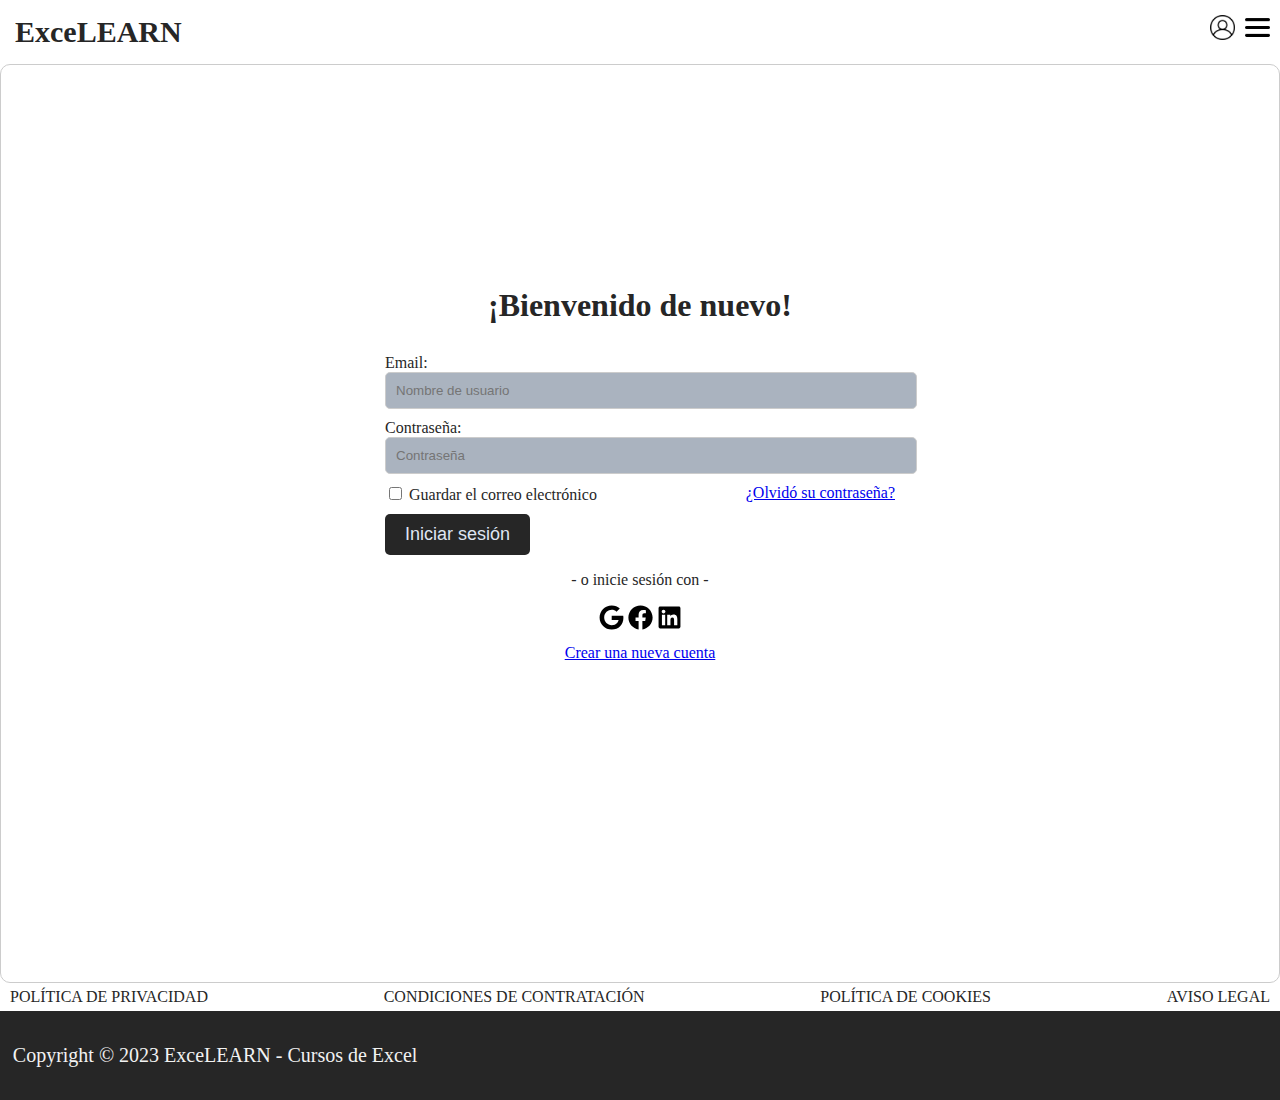
==== login.html @ 46f65f89 "Trabajo parcial" ====
<!DOCTYPE html>
<html lang="es">
    <head>
        <meta charset="utf-8">
        <meta http-equiv="X-UA-Compatible" content="IE=edge">
        <meta name="viewport" content="width=device-width, initial-scale-1.0">
        <title>ExceLEARN-Iniciar sesión</title>
        <link rel="stylesheet" href="css/stylelogin.css">
        <link rel="icon" type="image/x-icon" href="img/excelearn.ico">
    </head>

    <body>
        <header>
            <nav class="navbar">
                <div class="logo">
                    <a href="index.html">ExceLEARN</a>
                </div>
                <ul>
                    <li class="login">
                        <a href="login.html">
                            <img src="img/user.png" alt="user" class="user">
                        </a>
                    </li>
                    <li class="menu">
                        <a href="#">
                            <img src="img/menu.png" alt="menu" class="menu-icon">
                        </a>
                    </li>
                </ul>
                
            </nav>
        </header>
        
        <div class="login-form">
            <h1>¡Bienvenido de nuevo!</h1>
            <form action="procesar_formulario.php" method="post">
                <div class="form-mail">
                    <label for="mail">Email:</label>
                    <input type="email" id="mail" placeholder="Nombre de usuario" required>
                </div>

                <div class="form-password">
                    <label for="contraseña">Contraseña:</label>
                    <input type="password" id="contraseña" placeholder="Contraseña" required>
                </div>

                <div class="form-g">
                    <div class="guardar">    
                        <input type="checkbox" id="Guardar" name="Guardar">
                        <label for="Guardar">Guardar el correo electrónico</label>
                    </div>
                    <a href="#">¿Olvidó su contraseña?</a>
                </div>
            
                <div class="button-login">
                    <button type="submit">Iniciar sesión</button>
                </div>
            </form>
            <div>
                <p class="o">- o inicie sesión con -</p>
                <div class="icons">
                    <div>
                        <a href="#"><img src="img/google.svg" alt="google_icon" class="icon1"></a>
                        <a href="#"><img src="img/facebook.svg" alt="google_icon" class="icon2"></a>
                        <a href="#"><img src="img/linkedin.svg" alt="google_icon" class="icon3"></a>
                    </div>
                </div>
                
            </div>
            
            <div class="nueva-cuenta">
                <a href="nuevo.html">Crear una nueva cuenta</a>
            </div>
            
        </div>

        <div class="politica">
            <a href="#" class="p1">POLÍTICA DE PRIVACIDAD</a>
            <a href="#" class="p2">CONDICIONES DE CONTRATACIÓN</a>
            <a href="#" class="p3">POLÍTICA DE COOKIES</a>
            <a href="#" class="p3">AVISO LEGAL</a>
        </div>
        
        <footer>
            <p>Copyright &copy; 2023 ExceLEARN - Cursos de Excel</p>
        </footer>
    </body>



</html>
---- css/stylelogin.css ----
body {
    margin: 0px;
    color: #262626;
    
}
/*Inicio de la barra de navegación ---------------------------------------- */
header {
    background-color:white;
    margin: 0px;
    padding: 0px;
    color: #262626;
    
}

.navbar {
    display: flex;
    justify-content: space-between 
    
}

.logo {
    font-family: serif;
    font-size: 30px;
    font-weight: bold;
    padding: 15px;
    

}
.logo a {
    text-decoration: none;
    color: inherit;
}

ul {
    display: flex;
    list-style: none;
    margin: 0px;
}

li {
    padding-block: 15px;
}

.user,
.menu-icon {
    width: 25px;
    height: 25px;  
    margin-right: 10px;  
}
/*Fin de la barra de navegación ---------------------------------------- */

/*Inicio del formulario         ---------------------------------------- */

.login-form {
    padding-top: 15%;
    padding-bottom: 25%;
    padding-inline: 30%;
    border: 1px solid #ccc; /* Añadido para el borde */
    border-radius: 10px; /* Bordes redondeados */
    
    
    
}

h1{
    text-align: center;
    margin-block: 30px;
    
}

#mail,
#contraseña {
    width: 100%;
    background-color: #AAB3BF;
    padding: 10px; /* Añadido para mejorar el aspecto del input */
    margin-bottom: 10px; /* Espaciado entre inputs */
    border: 1px solid #ccc; /* Añadido para el borde */
    border-radius: 5px;
}
.form-g {
    display: flex;
    justify-content: space-between;
    margin-bottom: 10px;
}

.o {
    text-align: center;
}
.icons {
    display: flex;
    justify-content: center;
}
.nueva-cuenta {
    display: flex;
    justify-content: center;
    margin-top: 10px; /* Espaciado superior para el enlace de nueva cuenta */
}
.icon1,
.icon2,
.icon3 {
    width: 25px;
    height: 25px;
}
.button-login button {
    background-color: #262626;
    color: #DFE5F2;
    padding: 10px 20px;
    font-size: 18px;
    border: none;
    border-radius: 5px; /* Bordes redondeados */
    cursor: pointer;
}
/*Fin    del formulario         ---------------------------------------- */

.politica {
    padding-inline: 10px;
    padding-block: 5px;
    display: flex;
    justify-content: space-between;

}
.politica a {
    text-decoration: none;
    color: inherit;
}


footer {
    font-size: 20px;
    background-color: #262626;
    color: #F2F2F2;
    padding: 1%;
}
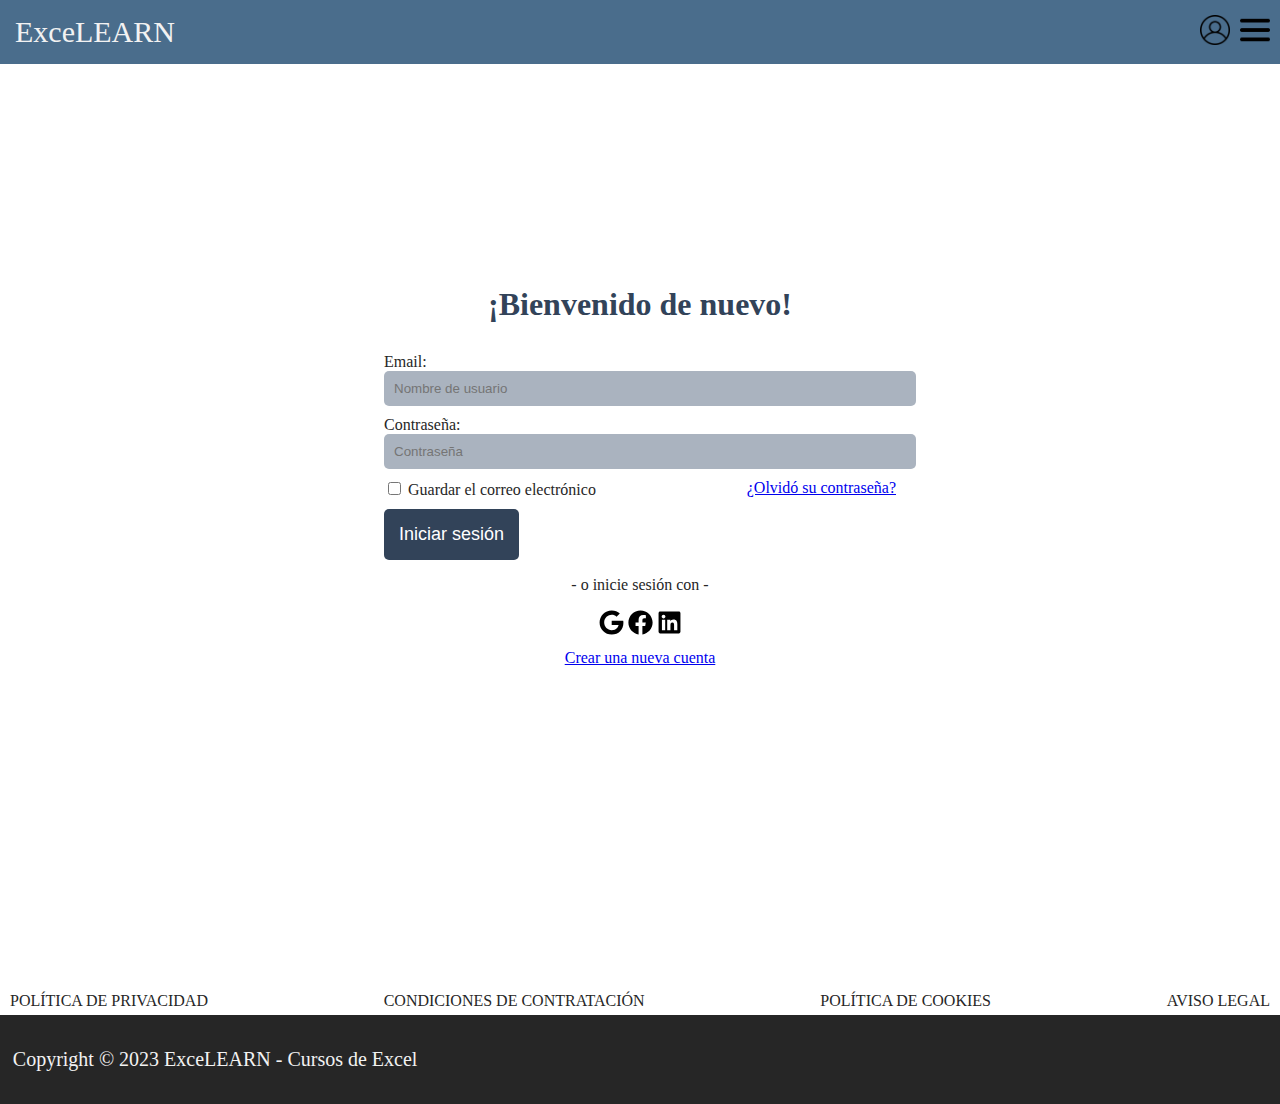
==== commit 50ad307b: "TRABAJO_PARCIAL" ====
--- a/login.html
+++ b/login.html
@@ -33,7 +33,7 @@
         
         <div class="login-form">
             <h1>¡Bienvenido de nuevo!</h1>
-            <form action="procesar_formulario.php" method="post">
+            <form action="#" method="post">
                 <div class="form-mail">
                     <label for="mail">Email:</label>
                     <input type="email" id="mail" placeholder="Nombre de usuario" required>
@@ -86,6 +86,4 @@
         </footer>
     </body>
 
-
-
 </html>--- a/css/stylelogin.css
+++ b/css/stylelogin.css
@@ -1,31 +1,27 @@
 body {
     margin: 0px;
     color: #262626;
+    font-family: serif;
     
 }
 /*Inicio de la barra de navegación ---------------------------------------- */
-header {
-    background-color:white;
-    margin: 0px;
-    padding: 0px;
-    color: #262626;
-    
+
+header{
+    background-color: #4A6D8C;
+    color: #F2F2F2;
 }
 
 .navbar {
     display: flex;
-    justify-content: space-between 
+    justify-content: space-between ;
     
 }
 
 .logo {
-    font-family: serif;
     font-size: 30px;
-    font-weight: bold;
     padding: 15px;
-    
+}
 
-}
 .logo a {
     text-decoration: none;
     color: inherit;
@@ -43,74 +39,79 @@
 
 .user,
 .menu-icon {
-    width: 25px;
-    height: 25px;  
-    margin-right: 10px;  
+    width: 30px;
+    height: 30px;  
+    margin-right: 10px;
 }
+
 /*Fin de la barra de navegación ---------------------------------------- */
-
 /*Inicio del formulario         ---------------------------------------- */
 
 .login-form {
     padding-top: 15%;
     padding-bottom: 25%;
     padding-inline: 30%;
-    border: 1px solid #ccc; /* Añadido para el borde */
-    border-radius: 10px; /* Bordes redondeados */
-    
-    
-    
 }
 
 h1{
     text-align: center;
     margin-block: 30px;
-    
+    color: #324359;
 }
 
 #mail,
 #contraseña {
     width: 100%;
     background-color: #AAB3BF;
-    padding: 10px; /* Añadido para mejorar el aspecto del input */
-    margin-bottom: 10px; /* Espaciado entre inputs */
-    border: 1px solid #ccc; /* Añadido para el borde */
+    padding: 10px;
+    margin-bottom: 10px;
+    border: none;
     border-radius: 5px;
 }
+
 .form-g {
     display: flex;
     justify-content: space-between;
     margin-bottom: 10px;
 }
 
+.button-login button {
+    background-color: #324359;
+    color: white;
+    padding: 15px;
+    font-size: 18px;
+    border: none;
+    border-radius: 5px;
+    cursor: pointer;
+}
+
+/*Fin    del formulario         ---------------------------------------- */
+/*---------------------------------------------------------------------- */
+
 .o {
     text-align: center;
 }
+
 .icons {
     display: flex;
     justify-content: center;
 }
-.nueva-cuenta {
-    display: flex;
-    justify-content: center;
-    margin-top: 10px; /* Espaciado superior para el enlace de nueva cuenta */
-}
+
 .icon1,
 .icon2,
 .icon3 {
     width: 25px;
     height: 25px;
 }
-.button-login button {
-    background-color: #262626;
-    color: #DFE5F2;
-    padding: 10px 20px;
-    font-size: 18px;
-    border: none;
-    border-radius: 5px; /* Bordes redondeados */
-    cursor: pointer;
+
+.nueva-cuenta {
+    text-align: center;
+    margin-top: 10px;
 }
-/*Fin    del formulario         ---------------------------------------- */
+
+
+/*---------------------------------------------------------------------- */
+/* --------------------------------------------------------------------- */
 
 .politica {
     padding-inline: 10px;
@@ -124,6 +125,8 @@
     color: inherit;
 }
 
+/* --------------------------------------------------------------------- */
+/* Contenido del pie de página ------------------------------------------*/
 
 footer {
     font-size: 20px;
